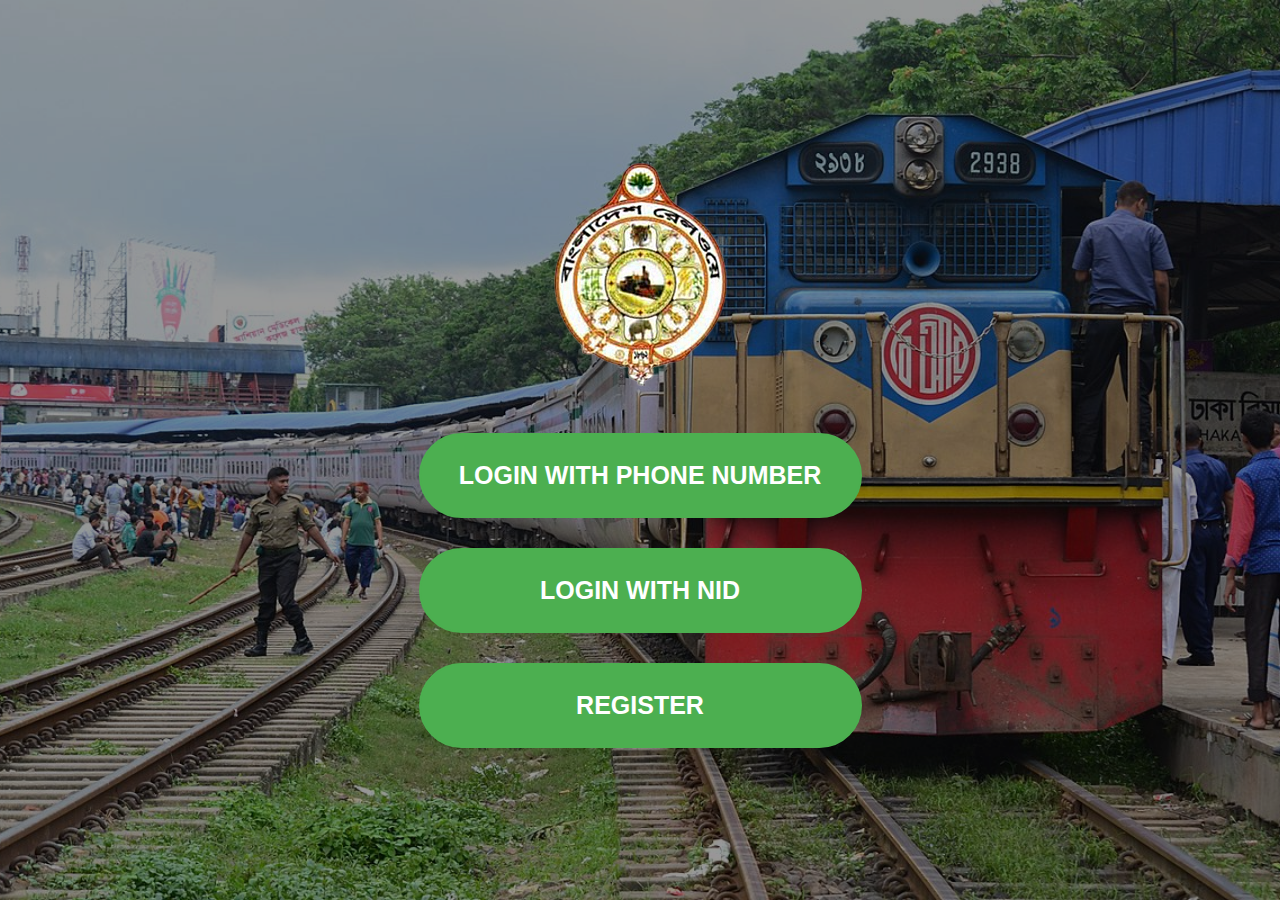
==== project-demo/index.html @ 359ccd9b "initial commit" ====
<!DOCTYPE html>
<html lang="en">
<head>
    <meta charset="UTF-8">
    <meta name="viewport" content="width=device-width, initial-scale=1.0">
    <link rel="stylesheet" href="style.css">
    <title>BR Demo</title>
</head>
<body>

    <section id="initLanding">
        <div class="initLanding container">
            <div>
                <img src="br-logo-removebg-preview.png" alt="Bangladesh Railway Logo">
                <a href="#" type="button" class="btn">Login with Phone Number</a>
                <a href="#" type="button" class="btn">Login with NID</a>
                <a href="registration.html" type="button" class="btn">Register</a>
            </div>
        </div>
    </section>
    
</body>
</html>
---- project-demo/style.css ----
* {
    padding: 0;
    margin: 0;
    box-sizing: border-box;
}

.container {
    min-height: 100vh;
    width: 100%;
    display: flex;
    align-items: center;
    justify-content: center;
}

html {
    font-size: 10px;
    font-family: 'Roboto', sans-serif;
    scroll-behavior: smooth;
}

a {
    text-decoration: none;
}

/* initial landing page start */

#initLanding {
    background-image: url(./train-back.jpg);
    background-size: cover;
    background-position: top center;
    position: relative;
    z-index: 1;
}

#initLanding::after {
    content: '';
    position: absolute;
    left: 0;
    top: 0;
    height: 100%;
    width: 100%;
    background-color: black;
    z-index: -1;
    opacity: 0.4;
}

.btn {
    display: flex;
    padding: 10px 10px;
    color: white;
    background-color: #4CAF50;
    border: 2px solid #4CAF50;
    border-radius: 50px;
    height: 85px;
    font-size: 2.5rem;
    text-transform: uppercase;
    text-align: center;
    justify-content: center;
    align-items: center;
    font-weight: 700;
    margin-top: 30px;
}

/* initial landing page end */


/* registration form start */
#reg-form {
    display: flex;
    justify-content: center;
    align-items: center;
    margin: auto;
    background-color: whitesmoke;

}

#reg-form h1,
h2,
p {
    text-align: center;

}

#reg-form h1 {
    font-size: 5rem;
}

.reg-form {
    justify-content: center;
    align-items: center;
    padding: 100px 100px;
    width: 600px;
    /* text-align: center; */
}

.reg-container {
    padding: 16px;
    background-color: white;
}

/* Full-width input fields */
input[type=text],
input[type=password],
input[type=date],
input[type=number] {
    width: 100%;
    padding: 15px;
    margin: 5px 0 22px 0;
    display: inline-block;
    border: none;
    background: #f1f1f1;
}

input[type=text]:focus,
input[type=password],
input[type=date],
input[type=number]:focus {
    background-color: #ddd;
    outline: none;
}

/* Overwrite default styles of hr */
hr {
    border: 1px solid #f1f1f1;
    margin-bottom: 25px;
}

/* Set a style for the submit button */
.registerbtn {
    background-color: #4CAF50;
    color: white;
    padding: 16px 20px;
    margin: 8px 0;
    border: none;
    cursor: pointer;
    width: 100%;
    opacity: 0.9;
}

.registerbtn:hover {
    opacity: 1;
}

/* Add a blue text color to links */
a {
    color: dodgerblue;
}

/* Set a grey background color and center the text of the "sign in" section */
.signin {
    background-color: #f1f1f1;
    text-align: center;
}

/* registration form end */
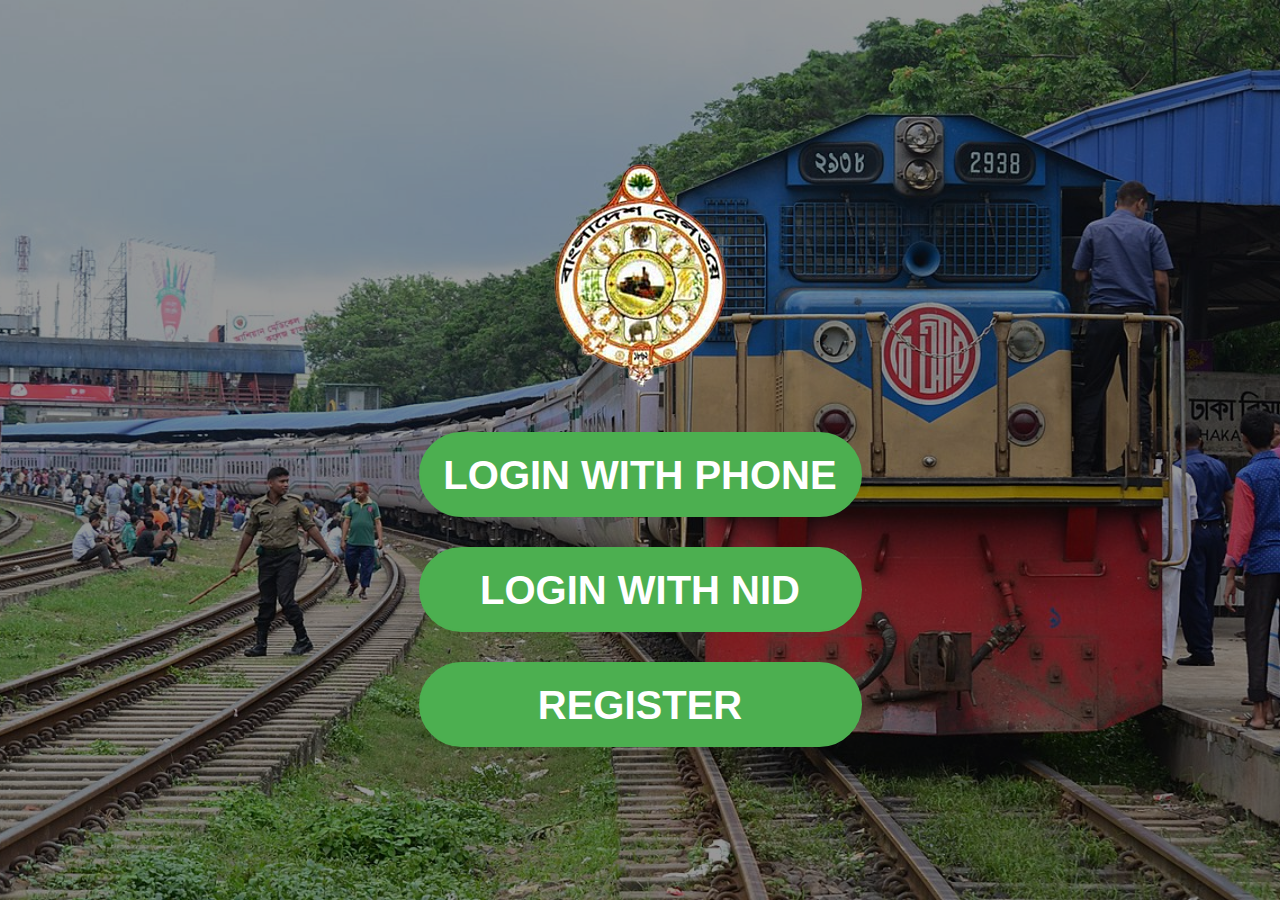
==== commit 98f4b00f: "login with nid and mobile" ====
--- a/project-demo/index.html
+++ b/project-demo/index.html
@@ -3,17 +3,23 @@
 <head>
     <meta charset="UTF-8">
     <meta name="viewport" content="width=device-width, initial-scale=1.0">
-    <link rel="stylesheet" href="style.css">
-    <title>BR Demo</title>
+    <link rel="stylesheet" href="https://stackpath.bootstrapcdn.com/bootstrap/4.5.2/css/bootstrap.min.css" integrity="sha384-JcKb8q3iqJ61gNV9KGb8thSsNjpSL0n8PARn9HuZOnIxN0hoP+VmmDGMN5t9UJ0Z" crossorigin="anonymous">
+    <!-- <script src="https://code.jquery.com/jquery-3.5.1.slim.min.js" integrity="sha384-DfXdz2htPH0lsSSs5nCTpuj/zy4C+OGpamoFVy38MVBnE+IbbVYUew+OrCXaRkfj" crossorigin="anonymous"></script>
+<script src="https://cdn.jsdelivr.net/npm/popper.js@1.16.1/dist/umd/popper.min.js" integrity="sha384-9/reFTGAW83EW2RDu2S0VKaIzap3H66lZH81PoYlFhbGU+6BZp6G7niu735Sk7lN" crossorigin="anonymous"></script>
+<script src="https://stackpath.bootstrapcdn.com/bootstrap/4.5.2/js/bootstrap.min.js" integrity="sha384-B4gt1jrGC7Jh4AgTPSdUtOBvfO8shuf57BaghqFfPlYxofvL8/KUEfYiJOMMV+rV" crossorigin="anonymous"></script> -->
+
+<link rel="stylesheet" href="style.css">
+
+<title>BR Kiosk</title>
 </head>
 <body>
 
     <section id="initLanding">
         <div class="initLanding container">
             <div>
-                <img src="br-logo-removebg-preview.png" alt="Bangladesh Railway Logo">
-                <a href="#" type="button" class="btn">Login with Phone Number</a>
-                <a href="#" type="button" class="btn">Login with NID</a>
+                <img src="./assets/br-logo-removebg-preview.png" alt="Bangladesh Railway Logo">
+                <a href="./login_mobile.html" type="button" class="btn">Login with Phone</a>
+                <a href="./login_nid.html" type="button" class="btn">Login with NID</a>
                 <a href="registration.html" type="button" class="btn">Register</a>
             </div>
         </div>
--- a/project-demo/style.css
+++ b/project-demo/style.css
@@ -13,7 +13,7 @@
 }
 
 html {
-    font-size: 10px;
+    font-size: 16px;
     font-family: 'Roboto', sans-serif;
     scroll-behavior: smooth;
 }
@@ -25,7 +25,7 @@
 /* initial landing page start */
 
 #initLanding {
-    background-image: url(./train-back.jpg);
+    background-image: url(./assets/train-back.jpg);
     background-size: cover;
     background-position: top center;
     position: relative;
@@ -70,7 +70,7 @@
     justify-content: center;
     align-items: center;
     margin: auto;
-    background-color: whitesmoke;
+    /* background-color: whitesmoke; */
 
 }
 
@@ -89,7 +89,7 @@
     justify-content: center;
     align-items: center;
     padding: 100px 100px;
-    width: 600px;
+    width: 80%;
     /* text-align: center; */
 }
 
@@ -152,4 +152,13 @@
     text-align: center;
 }
 
-/* registration form end */+/* registration form end */
+
+.form-control-lg {
+    height: calc(1.5em + 5rem + 2px);
+    font-size: 2.25rem;
+}
+
+label{
+    font-size: 22px;
+}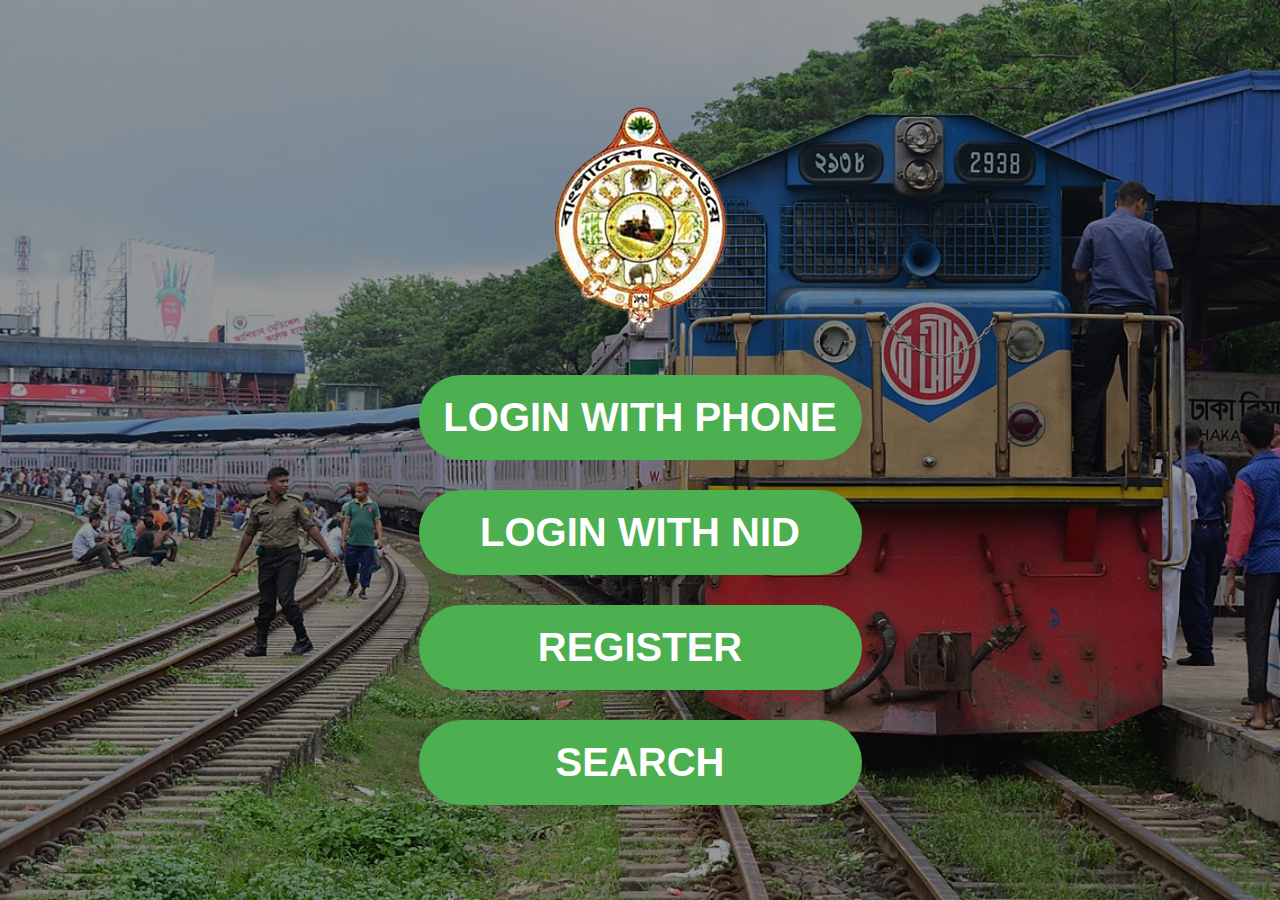
==== commit e3d278aa: "update  reg & search" ====
--- a/project-demo/index.html
+++ b/project-demo/index.html
@@ -20,7 +20,8 @@
                 <img src="./assets/br-logo-removebg-preview.png" alt="Bangladesh Railway Logo">
                 <a href="./login_mobile.html" type="button" class="btn">Login with Phone</a>
                 <a href="./login_nid.html" type="button" class="btn">Login with NID</a>
-                <a href="registration.html" type="button" class="btn">Register</a>
+                <a href="./registration.html" type="button" class="btn">Register</a>
+                <a href="./search.html" type="button" class="btn">Search</a>
             </div>
         </div>
     </section>
--- a/project-demo/style.css
+++ b/project-demo/style.css
@@ -22,17 +22,16 @@
     text-decoration: none;
 }
 
-/* initial landing page start */
-
-#initLanding {
+body{
     background-image: url(./assets/train-back.jpg);
     background-size: cover;
+    background-repeat: no-repeat;
     background-position: top center;
     position: relative;
     z-index: 1;
 }
 
-#initLanding::after {
+body::after {
     content: '';
     position: absolute;
     left: 0;
@@ -61,17 +60,11 @@
     margin-top: 30px;
 }
 
-/* initial landing page end */
-
-
-/* registration form start */
-#reg-form {
+#reg-form, #search-form {
     display: flex;
     justify-content: center;
     align-items: center;
     margin: auto;
-    /* background-color: whitesmoke; */
-
 }
 
 #reg-form h1,
@@ -82,20 +75,74 @@
 }
 
 #reg-form h1 {
-    font-size: 5rem;
+    font-size: 3rem;
+    margin-bottom: 10px;
+    text-align: center;
+}
+
+#search-form h1 {
+    font-size: 2rem;
+    margin-bottom: 30px;
+    text-align: center;
+}
+
+#reg-form h2 {
+    font-size: 0.8rem;
+    margin-bottom: 10px;
 }
 
 .reg-form {
     justify-content: center;
     align-items: center;
     padding: 100px 100px;
-    width: 80%;
+    width: 100%;
     /* text-align: center; */
+}
+
+.search-form {
+    justify-content: center;
+    align-items: center;
+    padding: 25px 15px;
+    width: 100%;    
 }
 
 .reg-container {
     padding: 16px;
-    background-color: white;
+    background-color: whitesmoke;
+}
+
+.search-container {
+    padding: 16px;
+    background-color: whitesmoke;
+    border-radius: 50px;
+}
+
+#reg-form .row{
+    display: flex;
+    font-size: 12px;
+}
+
+#reg-form .column{
+    flex: 50%;
+    margin: 10px 10px;
+}
+
+#search-form .row{
+    flex: 50%;
+    margin: 0px 10px;
+}
+
+#search-form .column{
+    display: flex;
+    font-size: 12px;
+}
+
+#search-form label {
+    font-size: 14px;
+}
+
+#reg-form label {
+    font-size: 14px;
 }
 
 /* Full-width input fields */
@@ -109,6 +156,7 @@
     display: inline-block;
     border: none;
     background: #f1f1f1;
+    font-size: larger;
 }
 
 input[type=text]:focus,
@@ -122,7 +170,7 @@
 /* Overwrite default styles of hr */
 hr {
     border: 1px solid #f1f1f1;
-    margin-bottom: 25px;
+    margin-bottom: 12.5px;
 }
 
 /* Set a style for the submit button */
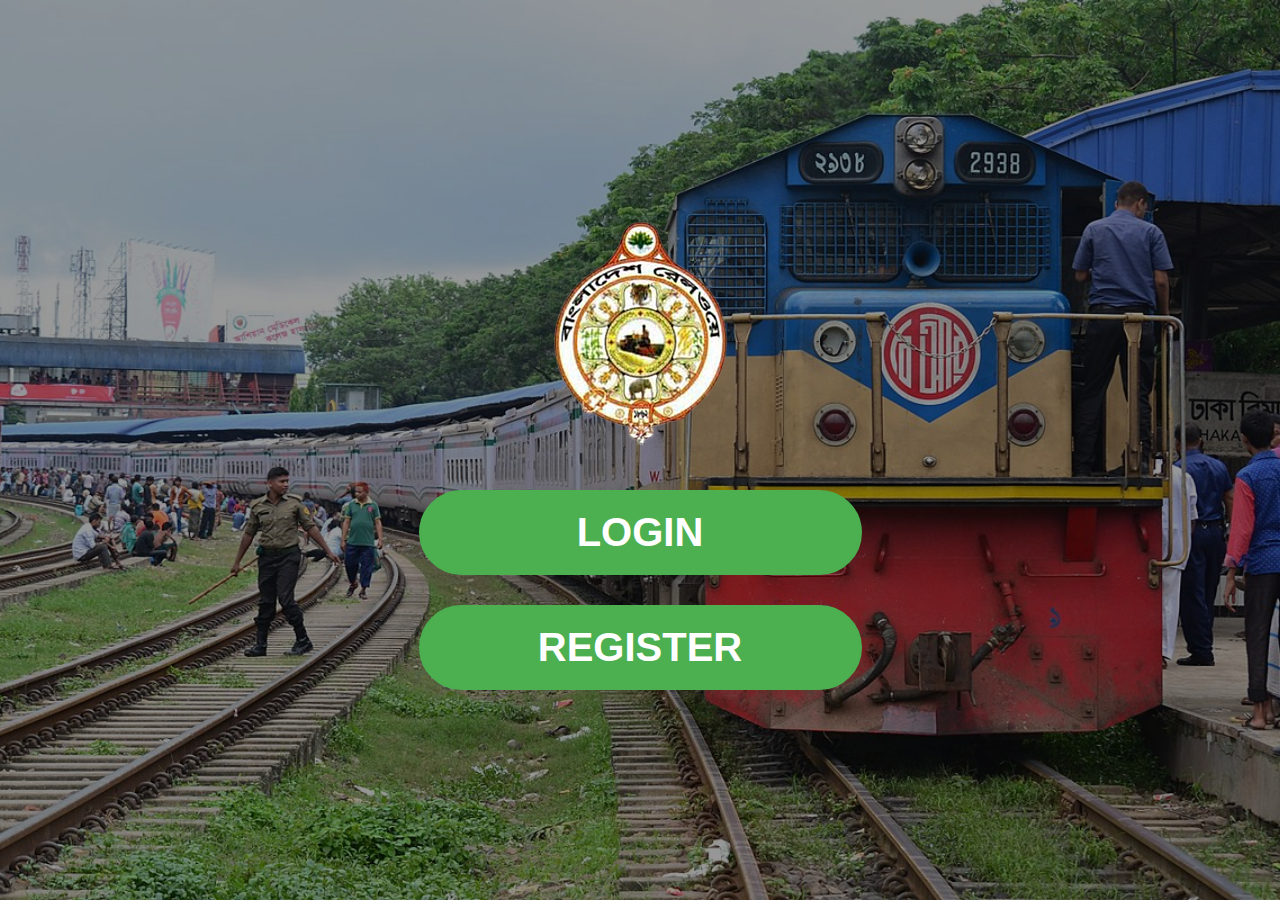
==== commit 35b792e5: "new feedback resolved" ====
--- a/project-demo/index.html
+++ b/project-demo/index.html
@@ -18,10 +18,8 @@
         <div class="initLanding container">
             <div>
                 <img src="./assets/br-logo-removebg-preview.png" alt="Bangladesh Railway Logo">
-                <a href="./login_mobile.html" type="button" class="btn">Login with Phone</a>
-                <a href="./login_nid.html" type="button" class="btn">Login with NID</a>
+                <a href="./login.html" type="button" class="btn">Login</a>
                 <a href="./registration.html" type="button" class="btn">Register</a>
-                <a href="./search.html" type="button" class="btn">Search</a>
             </div>
         </div>
     </section>
--- a/project-demo/style.css
+++ b/project-demo/style.css
@@ -102,19 +102,21 @@
 .search-form {
     justify-content: center;
     align-items: center;
-    padding: 25px 15px;
-    width: 100%;    
+    padding: 15px 15px;
+    /* width: 100%;     */
 }
 
 .reg-container {
     padding: 16px;
     background-color: whitesmoke;
+    width: 60%;
 }
 
 .search-container {
     padding: 16px;
     background-color: whitesmoke;
     border-radius: 50px;
+    width: 60%;
 }
 
 #reg-form .row{
@@ -154,7 +156,7 @@
     padding: 15px;
     margin: 5px 0 22px 0;
     display: inline-block;
-    border: none;
+    /* border: none; */
     background: #f1f1f1;
     font-size: larger;
 }
@@ -203,10 +205,19 @@
 /* registration form end */
 
 .form-control-lg {
-    height: calc(1.5em + 5rem + 2px);
+    height: calc(1.5em + 3rem + 2px);
     font-size: 2.25rem;
 }
 
 label{
     font-size: 22px;
+}
+
+button a{
+    color: white;
+    font-size: 25px;
+}
+
+.text-green{
+    color: #4CAF50;
 }